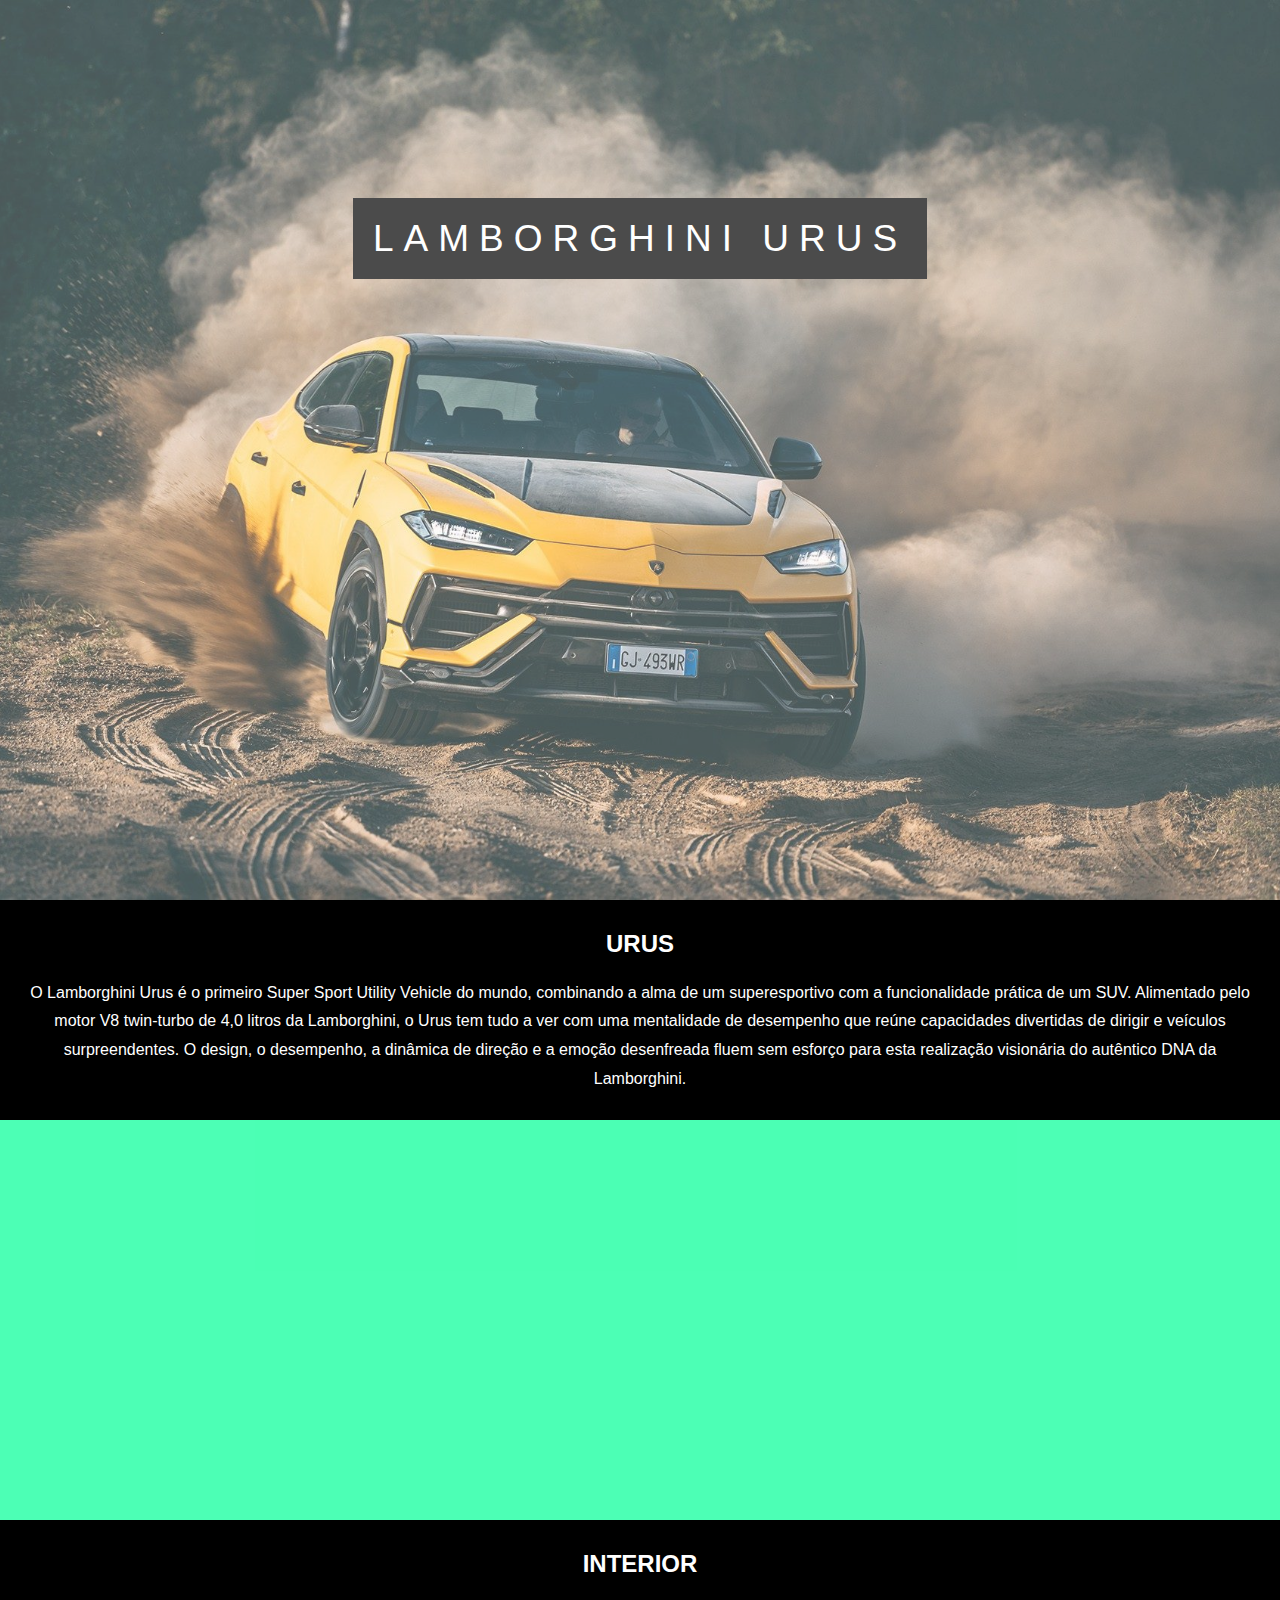
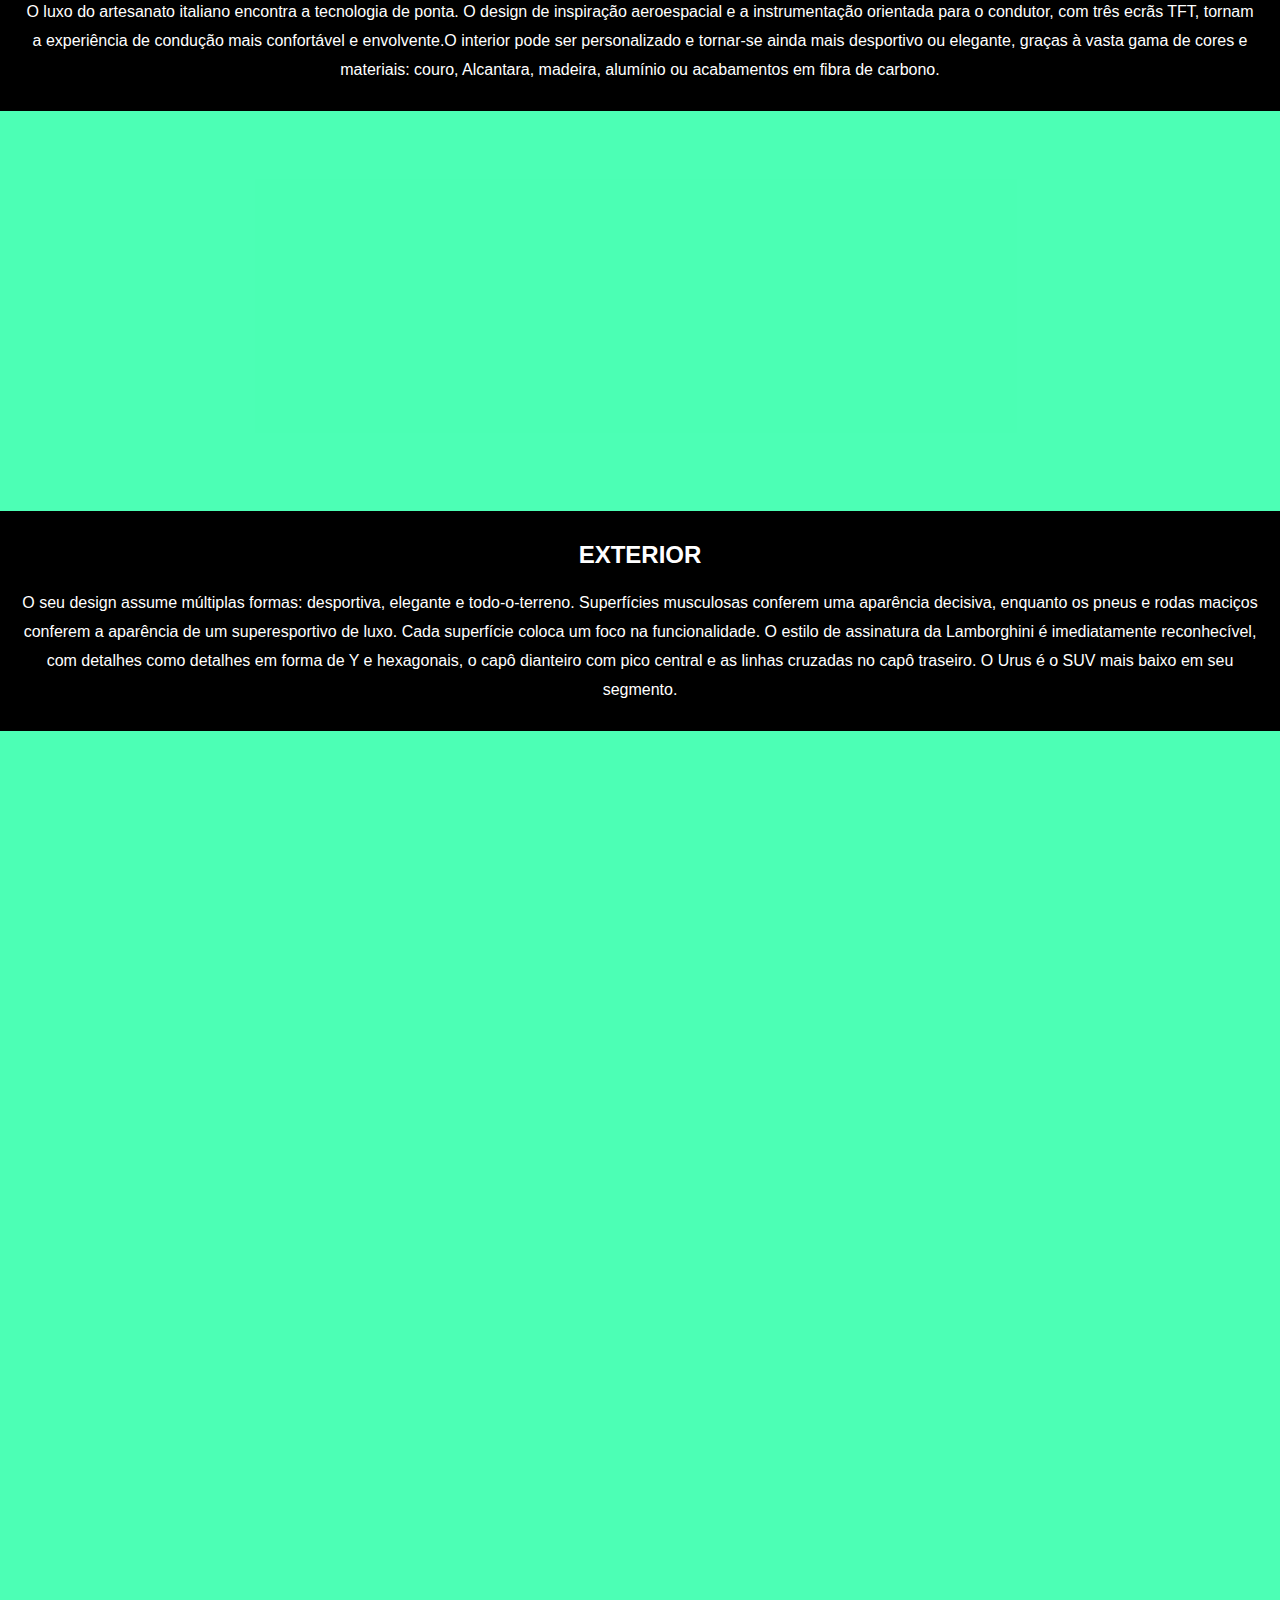
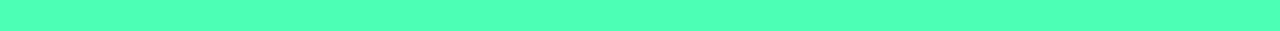
==== parallax.html @ 966b47dd "1" ====
<!DOCTYPE html>
<html lang="en">
<head>
  <meta charset="UTF-8">
  <meta name="viewport" content="width=device-width, initial-scale=1.0">
  <meta http-equiv="X-UA-Compatible" content="ie=edge">
  <title>Parallax Website Demo</title>
  <link rel="stylesheet" href="css/styles.css">
</head>
<body>
  <div class="pimg1">
    <div class="ptext">
      <span class="border">
        Lamborghini urus
      </span>
    </div>
  </div>

  <section class="section section-light">
    <h2>URUS</h2>
    <p>
      O Lamborghini Urus é o primeiro Super Sport Utility Vehicle do mundo, combinando a alma de um superesportivo com a funcionalidade prática de um SUV. Alimentado pelo motor V8 twin-turbo de 4,0 litros da Lamborghini, o Urus tem tudo a ver com uma mentalidade de desempenho que reúne capacidades divertidas de dirigir e veículos surpreendentes. O design, o desempenho, a dinâmica de direção e a emoção desenfreada fluem sem esforço para esta realização visionária do autêntico DNA da Lamborghini.
  </section>

  <div class="pimg2">
    <div class="ptext">
      <span class="border trans">
        Image Two Text
      </span>
    </div>
  </div>

  <section class="section section-dark">
    <h2>INTERIOR</h2>
    <p>
     O luxo do artesanato italiano encontra a tecnologia de ponta. O design de inspiração aeroespacial e a instrumentação orientada para o condutor, com três ecrãs TFT, tornam a experiência de condução mais confortável e envolvente.O interior pode ser personalizado e tornar-se ainda mais desportivo ou elegante, graças à vasta gama de cores e materiais: couro, Alcantara, madeira, alumínio ou acabamentos em fibra de carbono.
    </p>
  </section>

  <div class="pimg3">
    <div class="ptext">
      <span class="border trans">
        Image Three Text
      </span>
    </div>
  </div>

  <section class="section section-dark">
    <h2>EXTERIOR</h2>
    <p>
      O seu design assume múltiplas formas: desportiva, elegante e todo-o-terreno. Superfícies musculosas conferem uma aparência decisiva, enquanto os pneus e rodas maciços conferem a aparência de um superesportivo de luxo. Cada superfície coloca um foco na funcionalidade. O estilo de assinatura da Lamborghini é imediatamente reconhecível, com detalhes como detalhes em forma de Y e hexagonais, o capô dianteiro com pico central e as linhas cruzadas no capô traseiro. O Urus é o SUV mais baixo em seu segmento.
    </p>
  </section>

  <div class="pimg1">
    <div class="ptext">
      <!-- <span class="border"> 
        Traversy Media
      </span>-->
    </div>
  </div>
</body>
</html>
---- css/styles.css ----
body, html{
    height:100%;
    margin:0;
    font-size:16px;
    font-family:"Lato", sans-serif;
    font-weight:400;
    line-height:1.8em;

    }
  
  .pimg1, .pimg2, .pimg3{
    position:relative;
    opacity:0.70;
    background-position:center;
    background-size:cover;
    background-repeat:no-repeat;
    background-color: rgb(0, 255, 149);
  
    /*
      fixed = parallax
      scroll = normal
    */
    background-attachment:fixed;
  }
  
  .pimg1{
    background-image:url('../img/urus_14.jpg');
    min-height:100%;
  }
  
  .pimg2{
    background-image:url('../img/Urus\ interior.jpg');
    min-height:400px;
  }
  
  .pimg3{
    background-image:url('../img/Urus_15.jpg');
    min-height:400px;
  }
  
  .section{
    text-align:center;
    padding:10px 20px;
    color: aqua;
  }
  
  .section-light{
    background-color:#000000;
    color:#ffffff;
  }
  
  .section-dark{
    background-color: #000000;
    color:#ffffff;
  }
  
  .ptext{
    position:absolute;
    top:25%;
    width:100%;
    text-align:center;
    /* color:#000000; */
    font-size:37px;
    letter-spacing:10px;
    text-transform:uppercase;
    
  }
  
  .ptext .border{
    background-color: black;
    color:#ffffff;
    padding:20px;
  }
  
  .ptext .border.trans{
    background-color:transparent;
    color: rgba(0, 0, 0, 0);
  }
  
  @media(max-width:568px){
    .pimg1, .pimg2, .pimg3{
      background-attachment:scroll;
    }
  }
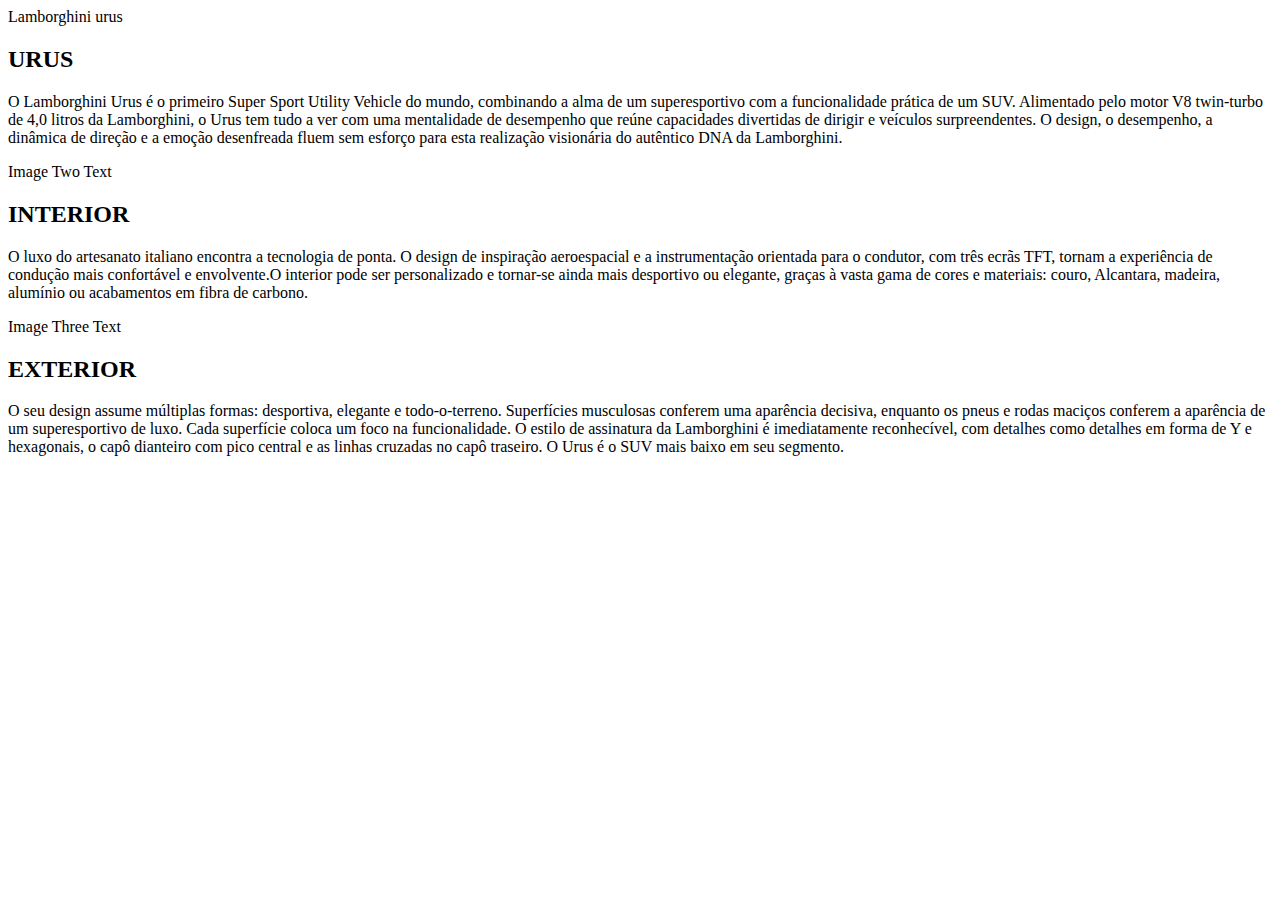
==== commit 3e98f74f: "fim" ====
--- a/parallax.html
+++ b/parallax.html
@@ -5,7 +5,7 @@
   <meta name="viewport" content="width=device-width, initial-scale=1.0">
   <meta http-equiv="X-UA-Compatible" content="ie=edge">
   <title>Parallax Website Demo</title>
-  <link rel="stylesheet" href="css/styles.css">
+  <link rel="stylesheet" href="../projeto_parallax/css/styles.css">
 </head>
 <body>
   <div class="pimg1">
